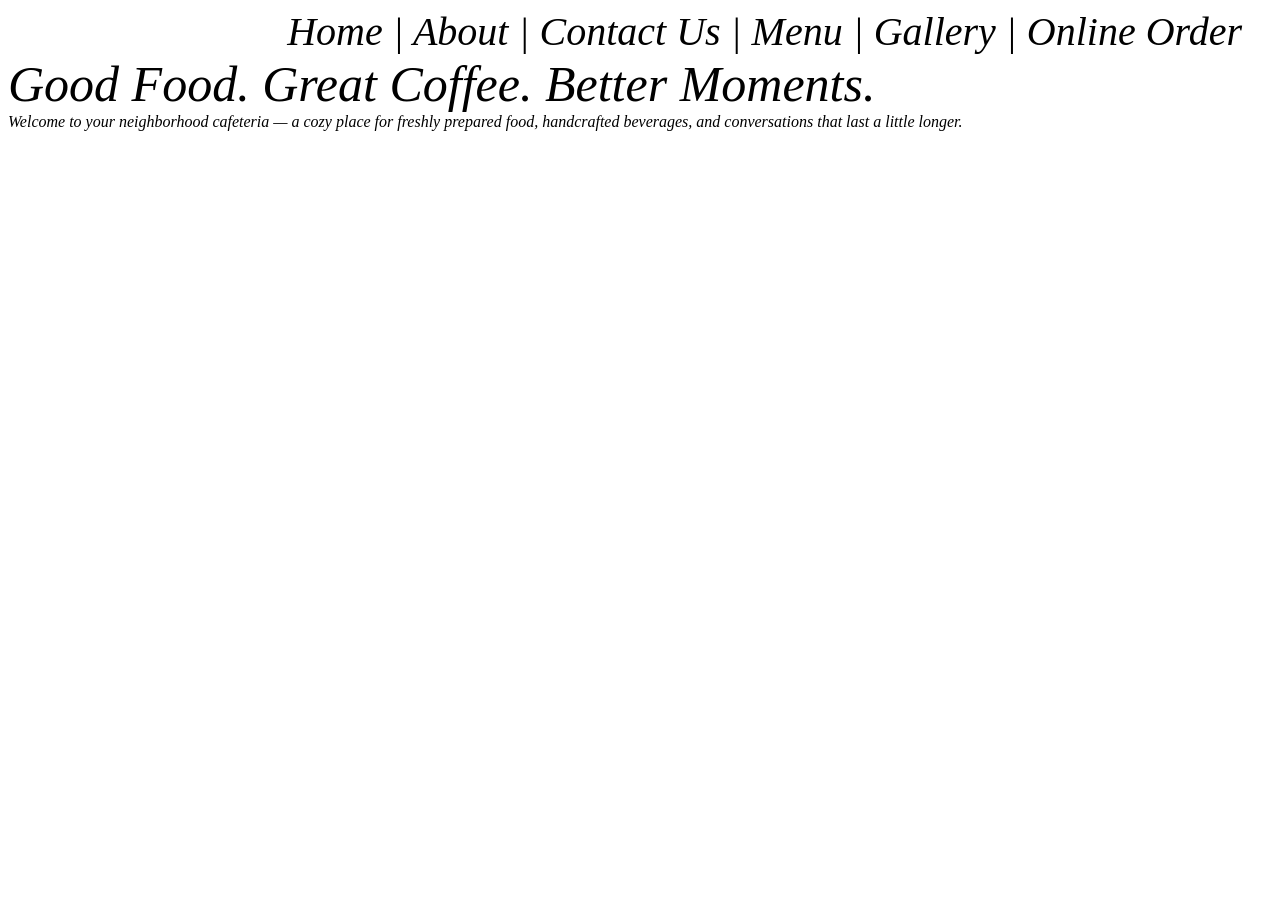
==== index.html @ 56cd5f06 "All about cafeteria website collects all content and images about website" ====
<!DOCTYPE html>
<html lang="en">

<head>
    <meta charset="UTF-8">
    <meta name="viewport" content="width=device-width, initial-scale=1.0">
    <title>Caferia</title>
    <link rel="stylesheet" href="style.css">
</head>

<body>
    <header>Home | About | Contact Us | Menu | Gallery | Online Order </header>
    <div class="heading">Good Food. Great Coffee. Better Moments.</div>
    <div class="description">Welcome to your neighborhood cafeteria — a cozy place for freshly prepared food,
        handcrafted beverages, and conversations that last a little longer.</div>

</body>

</html>
---- style.css ----
*{
    font-style: italic;
    border-color: hotpink;
}
header{
    font-size: 40px;
    text-align: right;
    margin-right: 30px;
}
.heading{
    font-size: 50px;
}
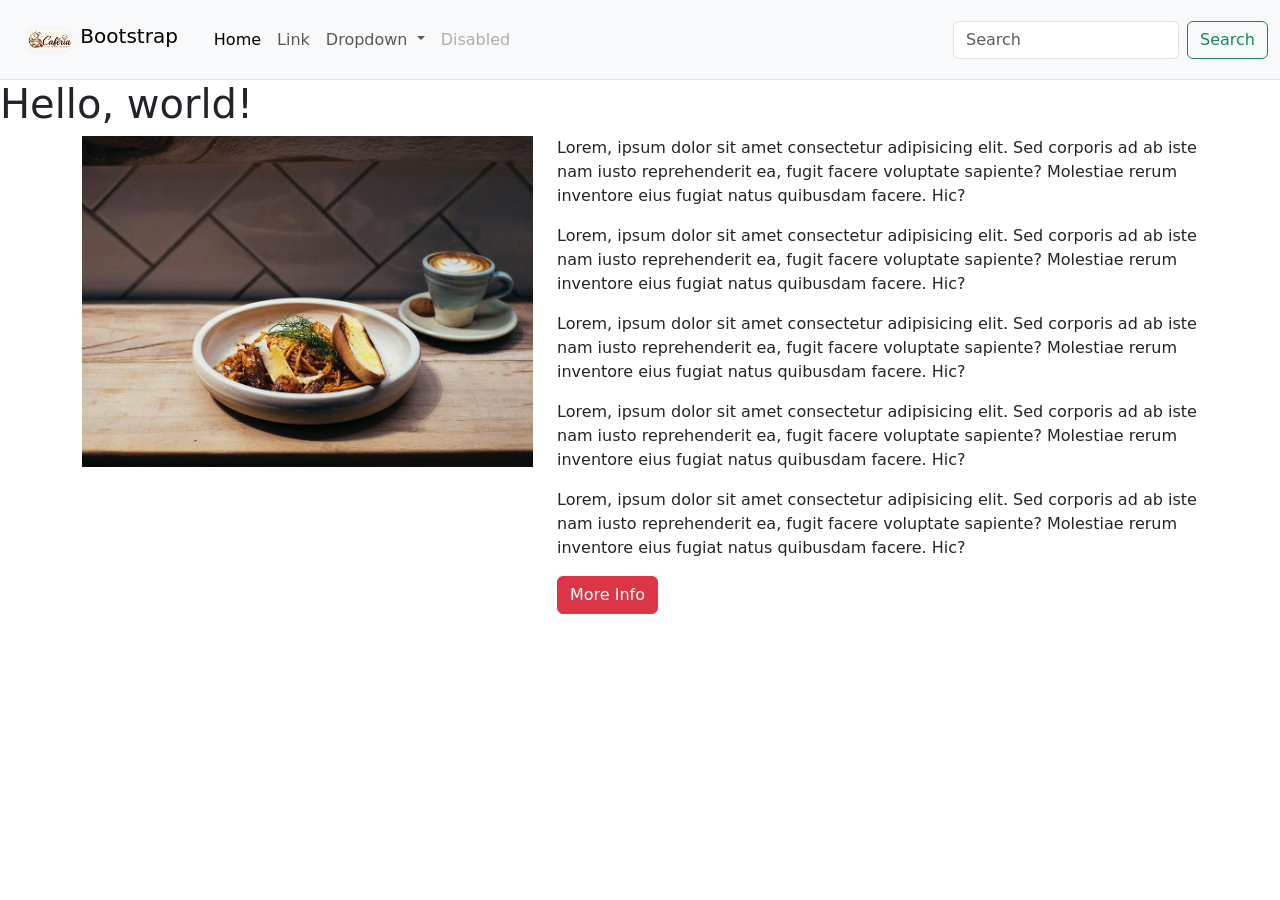
==== commit 5f675bf5: "logo and boostrap" ====
--- a/index.html
+++ b/index.html
@@ -1,19 +1,104 @@
-<!DOCTYPE html>
+<!doctype html>
 <html lang="en">
 
 <head>
-    <meta charset="UTF-8">
-    <meta name="viewport" content="width=device-width, initial-scale=1.0">
-    <title>Caferia</title>
-    <link rel="stylesheet" href="style.css">
+    <meta charset="utf-8">
+    <meta name="viewport" content="width=device-width, initial-scale=1">
+    <title>Bootstrap demo</title>
+    <link href="https://cdn.jsdelivr.net/npm/bootstrap@5.3.8/dist/css/bootstrap.min.css" rel="stylesheet"
+        integrity="sha384-sRIl4kxILFvY47J16cr9ZwB07vP4J8+LH7qKQnuqkuIAvNWLzeN8tE5YBujZqJLB" crossorigin="anonymous">
+    <style>
+        .h {
+            height: 400px;
+        }
+    </style>
 </head>
 
 <body>
-    <header>Home | About | Contact Us | Menu | Gallery | Online Order </header>
-    <div class="heading">Good Food. Great Coffee. Better Moments.</div>
-    <div class="description">Welcome to your neighborhood cafeteria — a cozy place for freshly prepared food,
-        handcrafted beverages, and conversations that last a little longer.</div>
-
+    <header>
+        <!-- <nav class="navbar bg-light border-bottom border-body text-dark" data-bs-theme="light" > -->
+        <nav class="navbar navbar-expand-lg bg-light border-bottom text-dark">
+            <div class="container-fluid">
+                <nav class="navbar bg-body-tertiary">
+                    <div class="container-fluid">
+                        <a class="navbar-brand" href="#">
+                            <img src="img/logo.png" alt="Logo" width="50" height="34"
+                                class="d-inline-block align-text-top">
+                            Bootstrap
+                        </a>
+                    </div>
+                </nav>
+                <button class="navbar-toggler" type="button" data-bs-toggle="collapse"
+                    data-bs-target="#navbarSupportedContent" aria-controls="navbarSupportedContent"
+                    aria-expanded="false" aria-label="Toggle navigation">
+                    <span class="navbar-toggler-icon"></span>
+                </button>
+                <div class="collapse navbar-collapse" id="navbarSupportedContent">
+                    <ul class="navbar-nav me-auto mb-2 mb-lg-0 ">
+                        <li class="nav-item  ">
+                            <a class="nav-link active  " aria-current="page" href="#">Home</a>
+                        </li>
+                        <li class="nav-item">
+                            <a class="nav-link" href="#">Link</a>
+                        </li>
+                        <li class="nav-item dropdown">
+                            <a class="nav-link dropdown-toggle" href="#" role="button" data-bs-toggle="dropdown"
+                                aria-expanded="false">
+                                Dropdown
+                            </a>
+                            <ul class="dropdown-menu">
+                                <li><a class="dropdown-item" href="#">Action</a></li>
+                                <li><a class="dropdown-item" href="#">Another action</a></li>
+                                <li>
+                                    <hr class="dropdown-divider">
+                                </li>
+                                <li><a class="dropdown-item" href="#">Something else here</a></li>
+                            </ul>
+                        </li>
+                        <li class="nav-item">
+                            <a class="nav-link disabled" aria-disabled="true">Disabled</a>
+                        </li>
+                    </ul>
+                    <form class="d-flex" role="search">
+                        <input class="form-control me-2" type="search" placeholder="Search" aria-label="Search" />
+                        <button class="btn btn-outline-success" type="submit">Search</button>
+                    </form>
+                </div>
+            </div>
+        </nav>
+    </header>
+    <h1>Hello, world!</h1>
+    <section>
+        <div class="container">
+            <div class="row">
+                <div class="col-md-5">
+                    <img src="img/food.img/5FU3MYezu4dOnBnh8huv0lcoRjlkfldcZif3NJIbZt_AYaM4iweE5XbLAhnF7Ng_0YQvvHO5UsIIb5BhqLOPx0coxOvsA-R9n3xPzdv1xb-S27heWvx5Z6q5N09nKk6vJ1dBap9-XgYebxV7Pw9UHK398e2LLyhEtEHTkp80nDBxSm97WVxT3TKXJeDJ__zT.jpg"
+                        class="img-fluid" alt="">
+                </div>
+                <div class="col-md-7">
+                    <p>Lorem, ipsum dolor sit amet consectetur adipisicing elit. Sed corporis ad ab iste nam iusto
+                        reprehenderit ea, fugit facere voluptate sapiente? Molestiae rerum inventore eius fugiat natus
+                        quibusdam facere. Hic?</p>
+                    <p>Lorem, ipsum dolor sit amet consectetur adipisicing elit. Sed corporis ad ab iste nam iusto
+                        reprehenderit ea, fugit facere voluptate sapiente? Molestiae rerum inventore eius fugiat natus
+                        quibusdam facere. Hic?</p>
+                    <p>Lorem, ipsum dolor sit amet consectetur adipisicing elit. Sed corporis ad ab iste nam iusto
+                        reprehenderit ea, fugit facere voluptate sapiente? Molestiae rerum inventore eius fugiat natus
+                        quibusdam facere. Hic?</p>
+                    <p>Lorem, ipsum dolor sit amet consectetur adipisicing elit. Sed corporis ad ab iste nam iusto
+                        reprehenderit ea, fugit facere voluptate sapiente? Molestiae rerum inventore eius fugiat natus
+                        quibusdam facere. Hic?</p>
+                    <p>Lorem, ipsum dolor sit amet consectetur adipisicing elit. Sed corporis ad ab iste nam iusto
+                        reprehenderit ea, fugit facere voluptate sapiente? Molestiae rerum inventore eius fugiat natus
+                        quibusdam facere. Hic?</p>
+                    <button class="btn btn-danger">More Info</button>
+                </div>
+            </div>
+        </div>
+    </section>
+    <script src="https://cdn.jsdelivr.net/npm/bootstrap@5.3.8/dist/js/bootstrap.bundle.min.js"
+        integrity="sha384-FKyoEForCGlyvwx9Hj09JcYn3nv7wiPVlz7YYwJrWVcXK/BmnVDxM+D2scQbITxI"
+        crossorigin="anonymous"></script>
 </body>
 
 </html>
